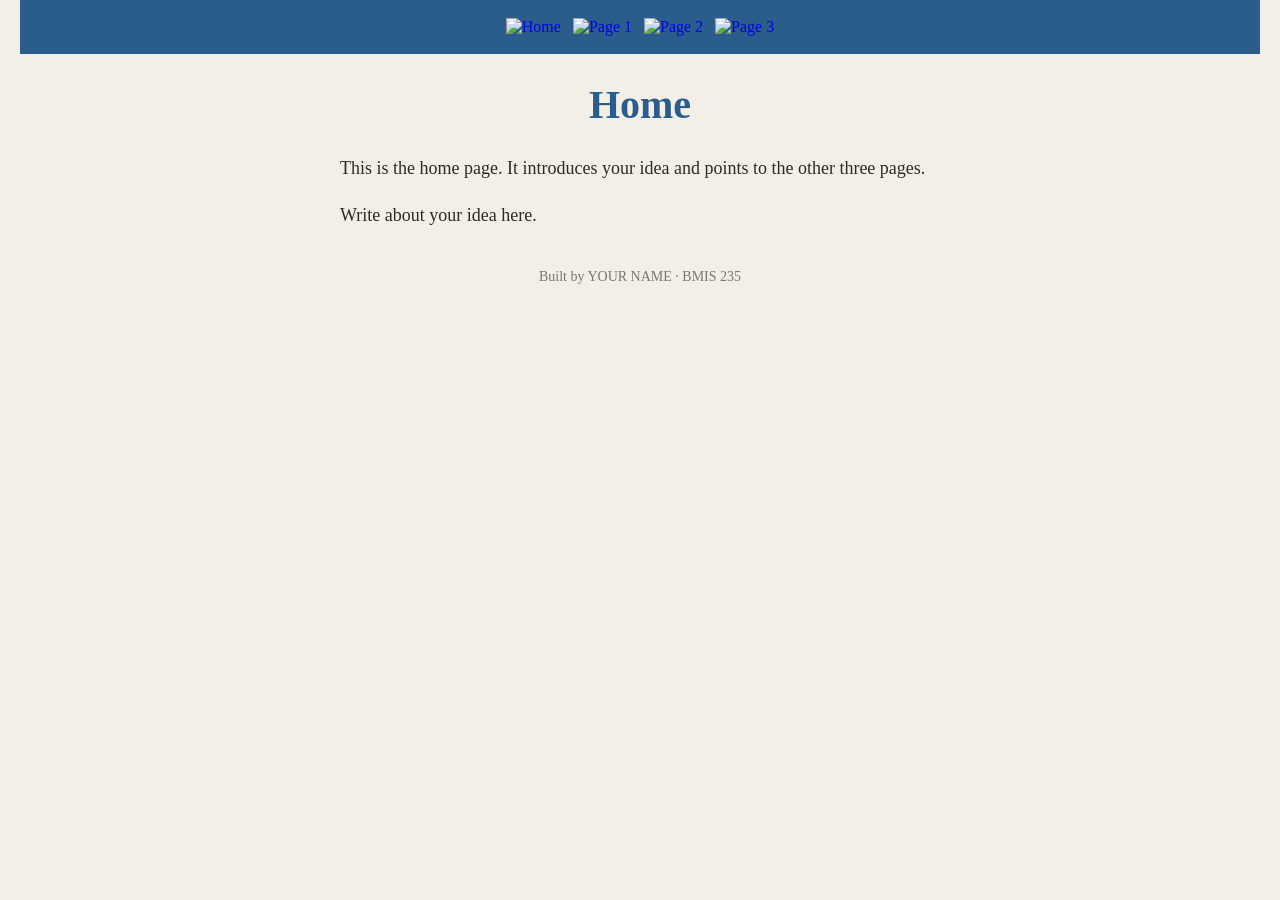
==== index.html @ 8caa11e3 "Initial commit" ====
<!DOCTYPE html>
<!--
  Author: YOUR NAME
  GU username: YOUR-GU-USERNAME
  Course: BMIS 235 - HTML-3
-->
<html lang="en">
<head>
<meta charset="utf-8">
<meta name="author" content="YOUR NAME">
<title>Home</title>

<!-- this one line connects the page to the stylesheet -->
<link rel="stylesheet" href="styles.css">
</head>
<body>

<!-- ===== MENU ============================================================
     The menu is four links. Each link wraps an image instead of words.
     Build it once on this page, check that every link works,
     then copy the whole <nav> block and paste it over the menu on the
     other three pages, so every page has the exact same menu.
     ===================================================================== -->
<nav>
    <a href="index.html"><img src="img/home.png" alt="Home"></a>
    <a href="page1.html"><img src="img/page1.png" alt="Page 1"></a>
    <a href="page2.html"><img src="img/page2.png" alt="Page 2"></a>
    <a href="page3.html"><img src="img/page3.png" alt="Page 3"></a>
</nav>

<h1>Home</h1>
<p>This is the home page. It introduces your idea and points to the other three pages.</p>
<p>Write about your idea here.</p>

<!-- ===== SHOWCASE ======================================================
     This box is empty on purpose. In Part 7 you paste an interactive
     graphic BETWEEN the opening <div> and the closing </div> below.
     ===================================================================== -->
<div class="showcase"></div>

<!-- Footer: fill in your name -->
<footer>Built by YOUR NAME &middot; BMIS 235</footer>

</body>
</html>
---- styles.css ----
/* =====================================================================
   styles.css  ·  YOUR BRAND
   ---------------------------------------------------------------------
   This one file is your brand guide. Every page that links to it gets
   the same font, the same colors and the same spacing.
   Change a color here once, and every page changes.

   Use the same font and colors you picked for your Excel menu images,
   so the menu and the pages look like one brand.
   ===================================================================== */

body {
    font-family: Georgia, "Times New Roman", serif;
    background-color: #f4efe6;
    color: #2b2b2b;
    margin: 0;
    padding: 0 20px 40px 20px;
}

/* the menu at the top of every page */
nav {
    background-color: #2b5d8c;
    padding: 14px;
    text-align: center;
}

/* every image inside the menu is forced to the same height.
   If your images still look different sizes, their WIDTHS are
   different: go back to Excel and make every cell the same size. */
nav img {
    height: 50px;
    margin: 4px;
    vertical-align: middle;
}

/* no underline or border around the image links */
nav a {
    text-decoration: none;
}

h1 {
    color: #2b5d8c;
    text-align: center;
    font-size: 40px;
}

p {
    max-width: 600px;
    margin: 20px auto;
    font-size: 18px;
    line-height: 1.5;
}

footer {
    text-align: center;
    font-size: 14px;
    color: #777777;
    margin-top: 40px;
}
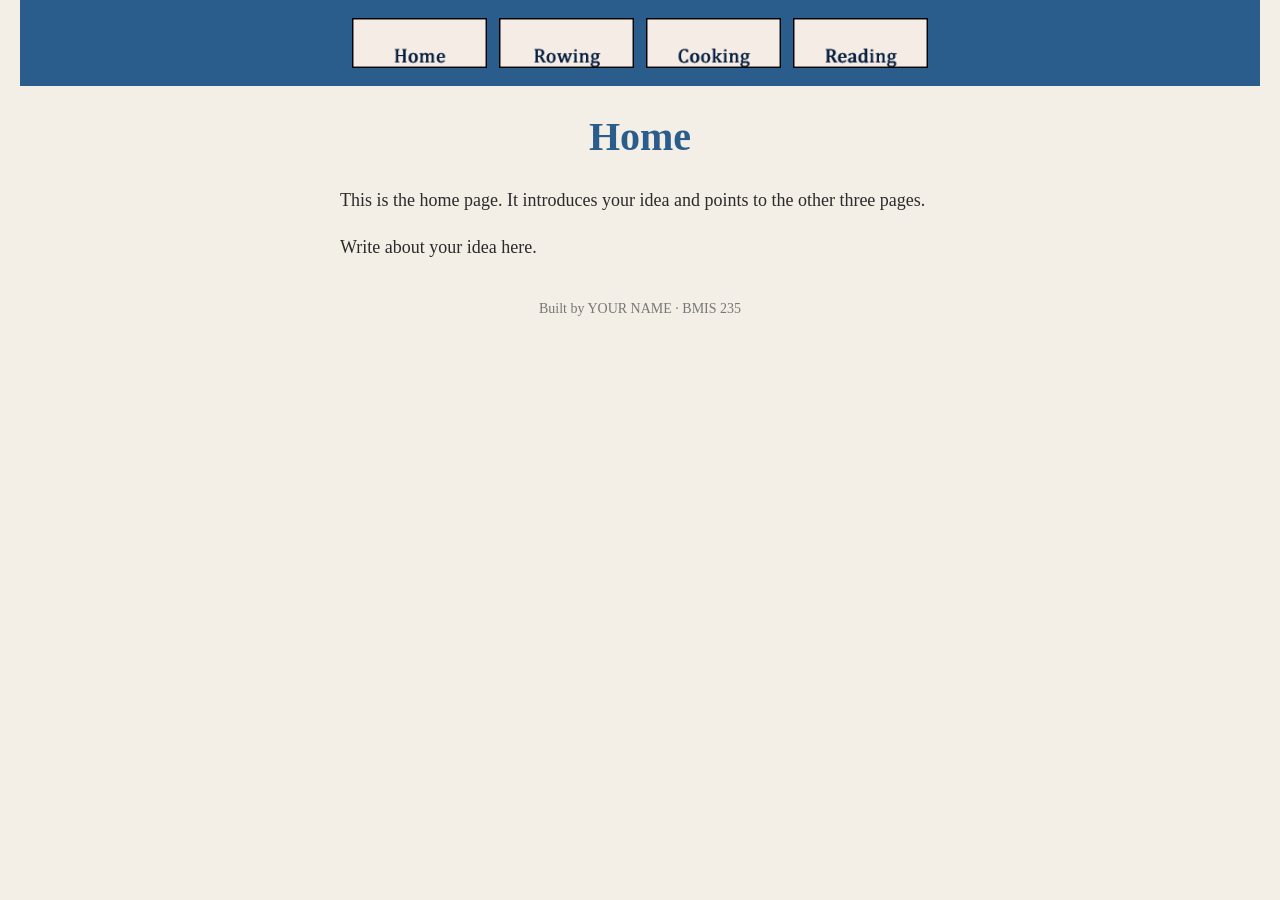
==== commit f67c75a9: "Update navigation links in index.html" ====
--- a/index.html
+++ b/index.html
@@ -23,9 +23,9 @@
      ===================================================================== -->
 <nav>
     <a href="index.html"><img src="img/home.png" alt="Home"></a>
-    <a href="page1.html"><img src="img/page1.png" alt="Page 1"></a>
-    <a href="page2.html"><img src="img/page2.png" alt="Page 2"></a>
-    <a href="page3.html"><img src="img/page3.png" alt="Page 3"></a>
+    <a href="rowing.html"><img src="img/rowing.png" alt="Rowing"></a>
+    <a href="cooking.html"><img src="img/cooking.png" alt="Cooking"></a>
+    <a href="reading.html"><img src="img/reading.png" alt="Reading"></a>
 </nav>
 
 <h1>Home</h1>
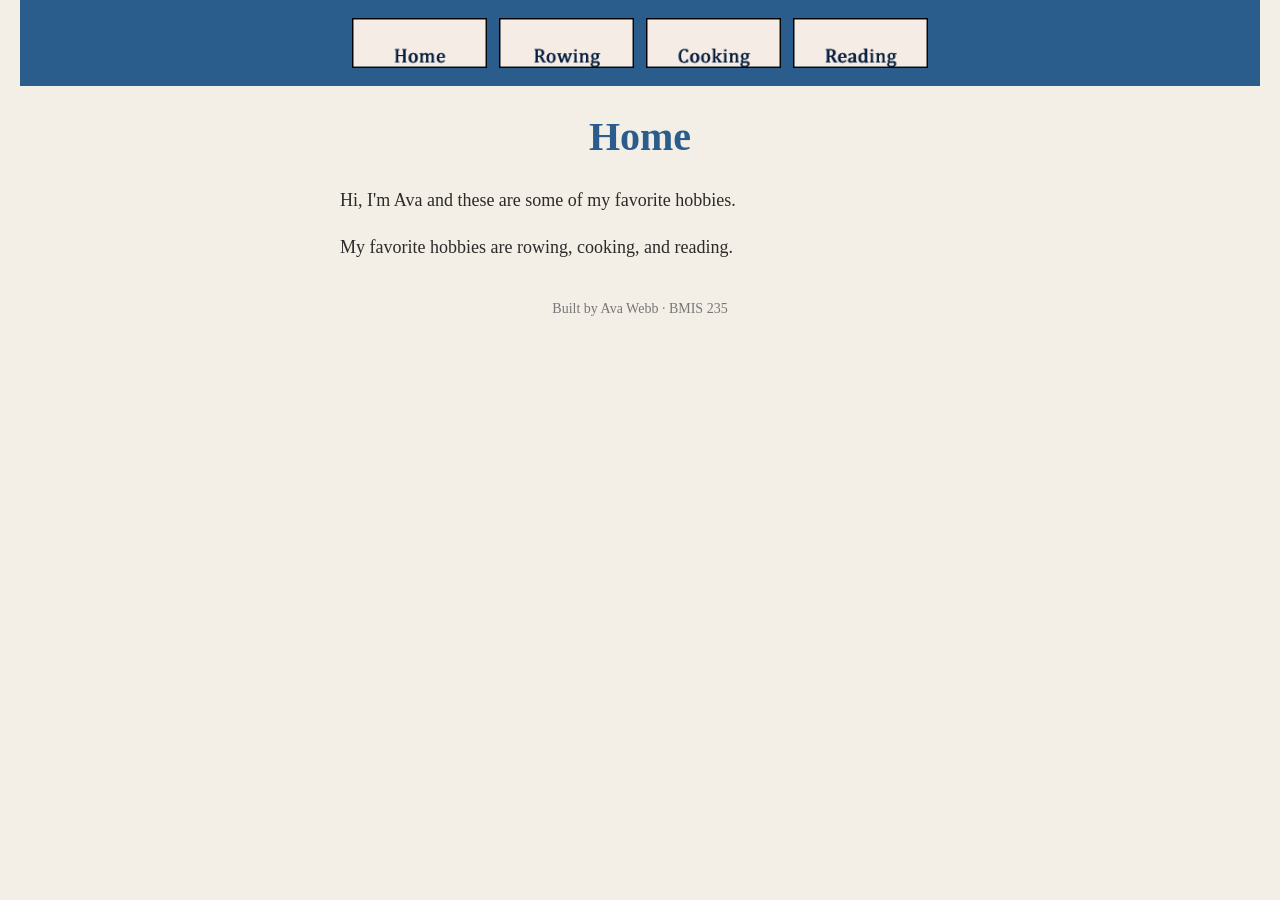
==== commit 34f954ba: "Update author information in index.html" ====
--- a/index.html
+++ b/index.html
@@ -1,13 +1,13 @@
 <!DOCTYPE html>
 <!--
-  Author: YOUR NAME
-  GU username: YOUR-GU-USERNAME
+  Author: Ava Webb
+  GU username: awebb4
   Course: BMIS 235 - HTML-3
 -->
 <html lang="en">
 <head>
 <meta charset="utf-8">
-<meta name="author" content="YOUR NAME">
+<meta name="author" content="Ava Webb">
 <title>Home</title>
 
 <!-- this one line connects the page to the stylesheet -->
@@ -29,8 +29,8 @@
 </nav>
 
 <h1>Home</h1>
-<p>This is the home page. It introduces your idea and points to the other three pages.</p>
-<p>Write about your idea here.</p>
+<p>Hi, I'm Ava and these are some of my favorite hobbies.</p>
+<p>My favorite hobbies are rowing, cooking, and reading.</p>
 
 <!-- ===== SHOWCASE ======================================================
      This box is empty on purpose. In Part 7 you paste an interactive
@@ -39,7 +39,7 @@
 <div class="showcase"></div>
 
 <!-- Footer: fill in your name -->
-<footer>Built by YOUR NAME &middot; BMIS 235</footer>
+<footer>Built by Ava Webb &middot; BMIS 235</footer>
 
 </body>
 </html>
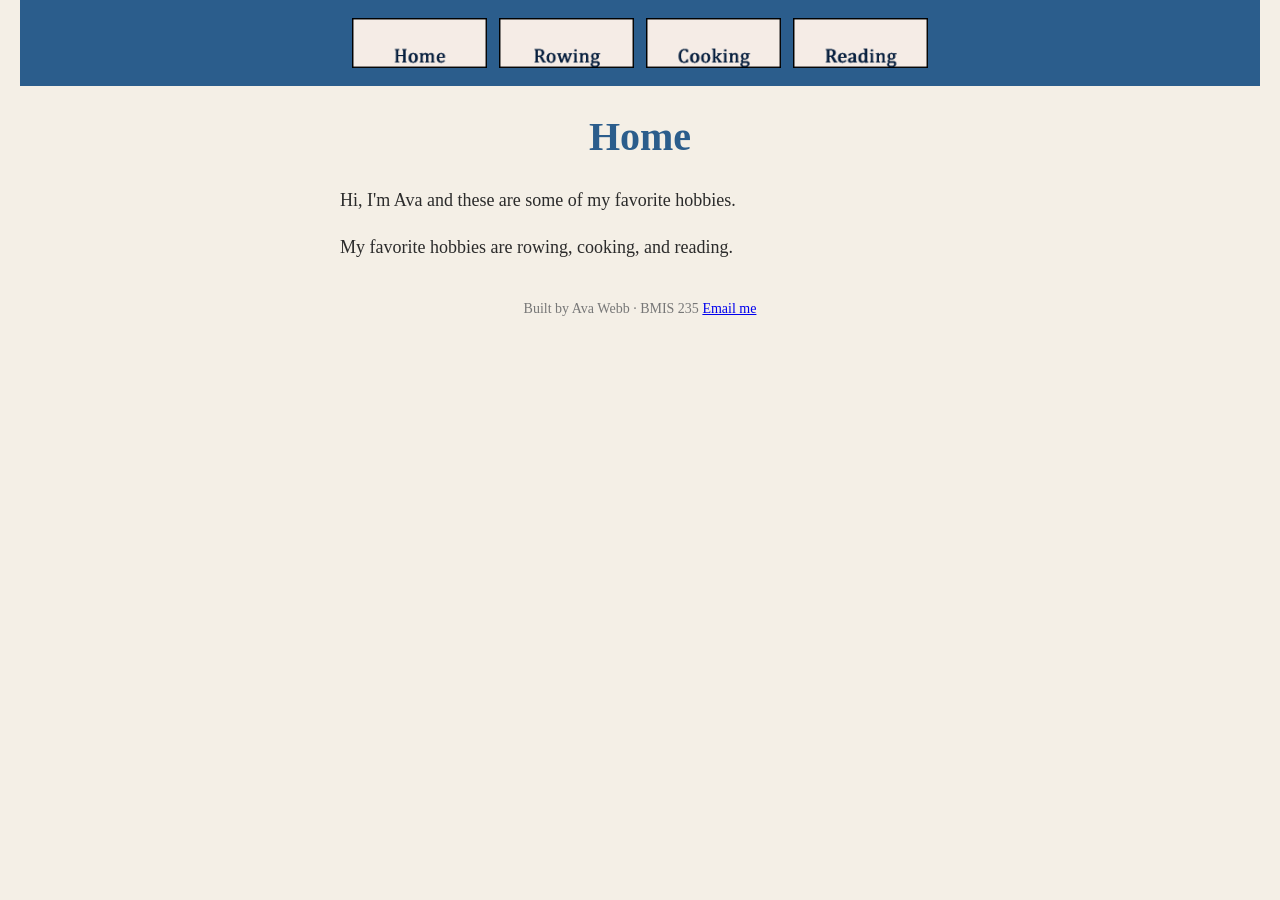
==== commit f909689d: "Add email link to footer in index.html" ====
--- a/index.html
+++ b/index.html
@@ -39,7 +39,7 @@
 <div class="showcase"></div>
 
 <!-- Footer: fill in your name -->
-<footer>Built by Ava Webb &middot; BMIS 235</footer>
+<footer>Built by Ava Webb &middot; BMIS 235 <a href="mailto:awebb4@zagmail.gonzaga.edu">Email me</a></footer>
 
 </body>
 </html>
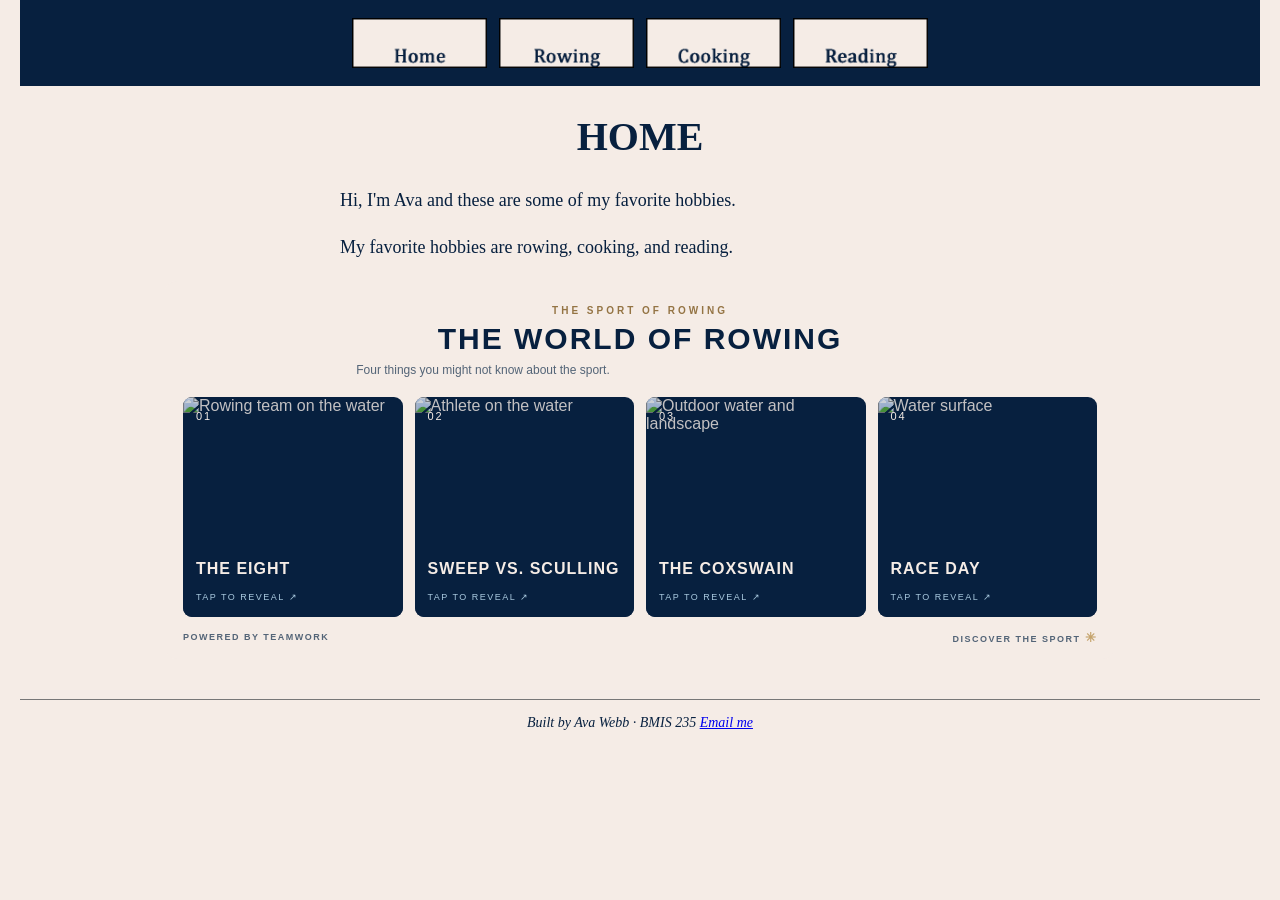
==== commit fdd576c2: "Add interactive fact cards Added an interactive rowing showcase section with cards that reveal facts" ====
--- a/index.html
+++ b/index.html
@@ -36,7 +36,406 @@
      This box is empty on purpose. In Part 7 you paste an interactive
      graphic BETWEEN the opening <div> and the closing </div> below.
      ===================================================================== -->
-<div class="showcase"></div>
+<div class="showcase">
+<!-- HTML: Four interactive rowing fact cards -->
+<div class="showcase-rowing">
+  <section class="showcase-rowing-section">
+    <div class="showcase-rowing-heading">
+      <span class="showcase-rowing-eyebrow">THE SPORT OF ROWING</span>
+      <h2>THE WORLD OF ROWING</h2>
+      <p>Four things you might not know about the sport.</p>
+    </div>
+
+    <div class="showcase-rowing-grid">
+
+      <button class="showcase-rowing-card" type="button"
+        aria-label="Reveal fact about the eight" aria-pressed="false">
+        <span class="showcase-rowing-inner">
+          <span class="showcase-rowing-front">
+            <img src="https://images.unsplash.com/photo-1530053969600-caed2596d242?auto=format&fit=crop&w=700&q=85"
+              alt="Rowing team on the water">
+            <span class="showcase-rowing-number">01</span>
+            <span class="showcase-rowing-card-title">THE EIGHT</span>
+            <span class="showcase-rowing-hint">TAP TO REVEAL ↗</span>
+          </span>
+          <span class="showcase-rowing-back">
+            <span class="showcase-rowing-back-number">01 / THE EIGHT</span>
+            <span class="showcase-rowing-fact">
+              Nine people. One boat.
+            </span>
+            <span class="showcase-rowing-description">
+              An eight-person crew has eight rowers and one coxswain,
+              who steers and directs the boat.
+            </span>
+            <span class="showcase-rowing-flip-hint">↻ FLIP BACK</span>
+          </span>
+        </span>
+      </button>
+
+      <button class="showcase-rowing-card" type="button"
+        aria-label="Reveal fact about sweep and sculling" aria-pressed="false">
+        <span class="showcase-rowing-inner">
+          <span class="showcase-rowing-front">
+            <img src="https://images.unsplash.com/photo-1544551763-46a013bb70d5?auto=format&fit=crop&w=700&q=85"
+              alt="Athlete on the water">
+            <span class="showcase-rowing-number">02</span>
+            <span class="showcase-rowing-card-title">SWEEP VS. SCULLING</span>
+            <span class="showcase-rowing-hint">TAP TO REVEAL ↗</span>
+          </span>
+          <span class="showcase-rowing-back">
+            <span class="showcase-rowing-back-number">02 / THE OARS</span>
+            <span class="showcase-rowing-fact">
+              One oar or two?
+            </span>
+            <span class="showcase-rowing-description">
+              Sweep rowers use one oar each, while scullers use
+              two oars — one in each hand.
+            </span>
+            <span class="showcase-rowing-flip-hint">↻ FLIP BACK</span>
+          </span>
+        </span>
+      </button>
+
+      <button class="showcase-rowing-card" type="button"
+        aria-label="Reveal fact about the coxswain" aria-pressed="false">
+        <span class="showcase-rowing-inner">
+          <span class="showcase-rowing-front">
+            <img src="https://images.unsplash.com/photo-1500530855697-b586d89ba3ee?auto=format&fit=crop&w=700&q=85"
+              alt="Outdoor water and landscape">
+            <span class="showcase-rowing-number">03</span>
+            <span class="showcase-rowing-card-title">THE COXSWAIN</span>
+            <span class="showcase-rowing-hint">TAP TO REVEAL ↗</span>
+          </span>
+          <span class="showcase-rowing-back">
+            <span class="showcase-rowing-back-number">03 / THE COXSWAIN</span>
+            <span class="showcase-rowing-fact">
+              The ninth seat has a big job.
+            </span>
+            <span class="showcase-rowing-description">
+              The coxswain steers, gives commands, calls the race,
+              and helps keep the crew working together.
+            </span>
+            <span class="showcase-rowing-flip-hint">↻ FLIP BACK</span>
+          </span>
+        </span>
+      </button>
+
+      <button class="showcase-rowing-card" type="button"
+        aria-label="Reveal fact about race day" aria-pressed="false">
+        <span class="showcase-rowing-inner">
+          <span class="showcase-rowing-front">
+            <img src="https://images.unsplash.com/photo-1500375592092-40eb2168fd21?auto=format&fit=crop&w=700&q=85"
+              alt="Water surface">
+            <span class="showcase-rowing-number">04</span>
+            <span class="showcase-rowing-card-title">RACE DAY</span>
+            <span class="showcase-rowing-hint">TAP TO REVEAL ↗</span>
+          </span>
+          <span class="showcase-rowing-back">
+            <span class="showcase-rowing-back-number">04 / RACE DAY</span>
+            <span class="showcase-rowing-fact">
+              2,000 meters to the finish.
+            </span>
+            <span class="showcase-rowing-description">
+              Most collegiate rowing regattas use a 2,000-meter
+              race course — that's about 1.24 miles.
+            </span>
+            <span class="showcase-rowing-flip-hint">↻ FLIP BACK</span>
+          </span>
+        </span>
+      </button>
+
+    </div>
+    <div class="showcase-rowing-footer">
+      <span>POWERED BY TEAMWORK</span>
+      <span>DISCOVER THE SPORT <span class="showcase-rowing-star">✳</span></span>
+    </div>
+  </section>
+</div>
+
+<style>
+/* CSS: Style the rowing section and create the flipping cards */
+.showcase .showcase-rowing {
+  --row-navy: #07203f;
+  --row-cream: #f5ece6;
+  --row-blue: #a9c9df;
+  --row-gold: #c5a46d;
+  width: 100%;
+  box-sizing: border-box;
+  color: var(--row-navy);
+  font-family: Arial, Helvetica, sans-serif;
+}
+
+.showcase .showcase-rowing * {
+  box-sizing: border-box;
+}
+
+.showcase .showcase-rowing-section {
+  width: 100%;
+  max-width: 950px;
+  margin: 0 auto;
+  padding: 24px 18px 14px;
+  background: var(--row-cream);
+  border-radius: 12px;
+}
+
+.showcase .showcase-rowing-heading {
+  text-align: center;
+  margin-bottom: 18px;
+}
+
+.showcase .showcase-rowing-eyebrow {
+  display: block;
+  color: #947444;
+  font-size: 10px;
+  font-weight: 700;
+  letter-spacing: 3px;
+  margin-bottom: 6px;
+}
+
+.showcase .showcase-rowing-heading h2 {
+  color: var(--row-navy);
+  font-size: clamp(21px, 4vw, 30px);
+  letter-spacing: 2px;
+  margin: 0 0 5px;
+}
+
+.showcase .showcase-rowing-heading p {
+  color: #536477;
+  font-size: 12px;
+  margin: 0;
+}
+
+.showcase .showcase-rowing-grid {
+  display: grid;
+  grid-template-columns: repeat(4, minmax(0, 1fr));
+  gap: 12px;
+}
+
+.showcase .showcase-rowing-card {
+  display: block;
+  width: 100%;
+  height: 220px;
+  padding: 0;
+  border: 0;
+  background: transparent;
+  border-radius: 9px;
+  cursor: pointer;
+  perspective: 1000px;
+  text-align: left;
+  color: var(--row-cream);
+  font: inherit;
+  -webkit-tap-highlight-color: transparent;
+}
+
+.showcase .showcase-rowing-inner {
+  display: block;
+  width: 100%;
+  height: 100%;
+  position: relative;
+  transform-style: preserve-3d;
+  transition: transform 0.65s ease;
+  border-radius: 9px;
+}
+
+.showcase .showcase-rowing-card.is-flipped .showcase-rowing-inner {
+  transform: rotateY(180deg);
+}
+
+.showcase .showcase-rowing-front,
+.showcase .showcase-rowing-back {
+  position: absolute;
+  inset: 0;
+  width: 100%;
+  height: 100%;
+  overflow: hidden;
+  border-radius: 9px;
+  backface-visibility: hidden;
+  -webkit-backface-visibility: hidden;
+}
+
+.showcase .showcase-rowing-front {
+  background: var(--row-navy);
+}
+
+.showcase .showcase-rowing-front img {
+  width: 100%;
+  height: 100%;
+  object-fit: cover;
+  display: block;
+  opacity: 0.83;
+  transition: transform 0.4s ease;
+}
+
+.showcase .showcase-rowing-card:hover .showcase-rowing-front img {
+  transform: scale(1.05);
+}
+
+.showcase .showcase-rowing-front::after {
+  content: "";
+  position: absolute;
+  inset: 0;
+  background: linear-gradient(
+    to top,
+    rgba(7, 32, 63, 0.95),
+    rgba(7, 32, 63, 0.05) 75%
+  );
+}
+
+.showcase .showcase-rowing-number,
+.showcase .showcase-rowing-card-title,
+.showcase .showcase-rowing-hint {
+  position: absolute;
+  z-index: 1;
+  left: 13px;
+  right: 10px;
+}
+
+.showcase .showcase-rowing-number {
+  top: 13px;
+  color: var(--row-cream);
+  font-size: 11px;
+  letter-spacing: 2px;
+}
+
+.showcase .showcase-rowing-card-title {
+  bottom: 39px;
+  font-size: clamp(12px, 1.5vw, 16px);
+  font-weight: 700;
+  letter-spacing: 1px;
+}
+
+.showcase .showcase-rowing-hint {
+  bottom: 15px;
+  color: var(--row-blue);
+  font-size: 9px;
+  letter-spacing: 1.5px;
+}
+
+.showcase .showcase-rowing-back {
+  transform: rotateY(180deg);
+  background: var(--row-navy);
+  border: 1px solid rgba(169, 201, 223, 0.5);
+  padding: 16px 13px;
+  display: flex;
+  flex-direction: column;
+  justify-content: center;
+}
+
+.showcase .showcase-rowing-back-number {
+  color: var(--row-gold);
+  font-size: 9px;
+  letter-spacing: 1.5px;
+  margin-bottom: 14px;
+  font-weight: 700;
+}
+
+.showcase .showcase-rowing-fact {
+  display: block;
+  color: var(--row-cream);
+  font-size: clamp(14px, 1.7vw, 19px);
+  line-height: 1.25;
+  font-weight: 700;
+  margin-bottom: 10px;
+}
+
+.showcase .showcase-rowing-description {
+  color: var(--row-blue);
+  font-size: 11px;
+  line-height: 1.55;
+}
+
+.showcase .showcase-rowing-flip-hint {
+  color: var(--row-gold);
+  font-size: 9px;
+  letter-spacing: 1.5px;
+  margin-top: 15px;
+}
+
+.showcase .showcase-rowing-footer {
+  display: flex;
+  justify-content: space-between;
+  align-items: center;
+  gap: 10px;
+  margin-top: 13px;
+  color: #536477;
+  font-size: 9px;
+  letter-spacing: 1.5px;
+  font-weight: 700;
+}
+
+.showcase .showcase-rowing-star {
+  color: var(--row-gold);
+  font-size: 13px;
+}
+
+.showcase .showcase-rowing-card:focus-visible {
+  outline: 3px solid var(--row-gold);
+  outline-offset: 4px;
+}
+
+/* Responsive layout for phones and smaller screens */
+@media (max-width: 650px) {
+  .showcase .showcase-rowing-section {
+    padding: 20px 12px 12px;
+  }
+
+  .showcase .showcase-rowing-grid {
+    grid-template-columns: repeat(2, minmax(0, 1fr));
+    gap: 10px;
+  }
+
+  .showcase .showcase-rowing-card {
+    height: 185px;
+  }
+
+  .showcase .showcase-rowing-back {
+    padding: 12px 10px;
+  }
+
+  .showcase .showcase-rowing-fact {
+    font-size: 15px;
+  }
+
+  .showcase .showcase-rowing-description {
+    font-size: 10px;
+  }
+}
+
+@media (max-width: 360px) {
+  .showcase .showcase-rowing-card {
+    height: 170px;
+  }
+
+  .showcase .showcase-rowing-footer {
+    font-size: 8px;
+  }
+}
+
+/* Reduced motion accessibility */
+@media (prefers-reduced-motion: reduce) {
+  .showcase .showcase-rowing-inner,
+  .showcase .showcase-rowing-front img {
+    transition: none;
+  }
+}
+</style>
+
+<script>
+/* JavaScript: Flip cards when clicked or tapped */
+(function () {
+  const cards = document.querySelectorAll(
+    '.showcase .showcase-rowing-card'
+  );
+
+  cards.forEach(function (card) {
+    card.addEventListener('click', function () {
+      const flipped = card.classList.toggle('is-flipped');
+      card.setAttribute('aria-pressed', String(flipped));
+    });
+  });
+})();
+</script>
+</div>
 
 <!-- Footer: fill in your name -->
 <footer>Built by Ava Webb &middot; BMIS 235 <a href="mailto:awebb4@zagmail.gonzaga.edu">Email me</a></footer>
--- a/styles.css
+++ b/styles.css
@@ -10,16 +10,16 @@
    ===================================================================== */
 
 body {
-    font-family: Georgia, "Times New Roman", serif;
-    background-color: #f4efe6;
-    color: #2b2b2b;
+    font-family: Cambria, "Times New Roman", serif;
+    background-color: #f5ece6;
+    color: #07203f;
     margin: 0;
     padding: 0 20px 40px 20px;
 }
 
 /* the menu at the top of every page */
 nav {
-    background-color: #2b5d8c;
+    background-color: #07203f;
     padding: 14px;
     text-align: center;
 }
@@ -32,16 +32,29 @@
     margin: 4px;
     vertical-align: middle;
 }
+nav img {
+    transition: transform 0.2s ease;
+}
+
+nav a:hover img {
+    transform: scale(1.08);
+}
 
 /* no underline or border around the image links */
 nav a {
-    text-decoration: none;
+    text-decoration: underline;
+    text-decoration-color: #2b5d8c;
+    text-decoration-thickness: 3px;
 }
 
 h1 {
-    color: #2b5d8c;
+    color: #07203f;
     text-align: center;
     font-size: 40px;
+   
+}
+h1 {
+    text-transform: uppercase;
 }
 
 p {
@@ -54,6 +67,9 @@
 footer {
     text-align: center;
     font-size: 14px;
-    color: #777777;
+    color: #07203f;
     margin-top: 40px;
+   border-top: 1px solid #777777;
+   padding-top: 15px;
+   font-style: italic;
 }
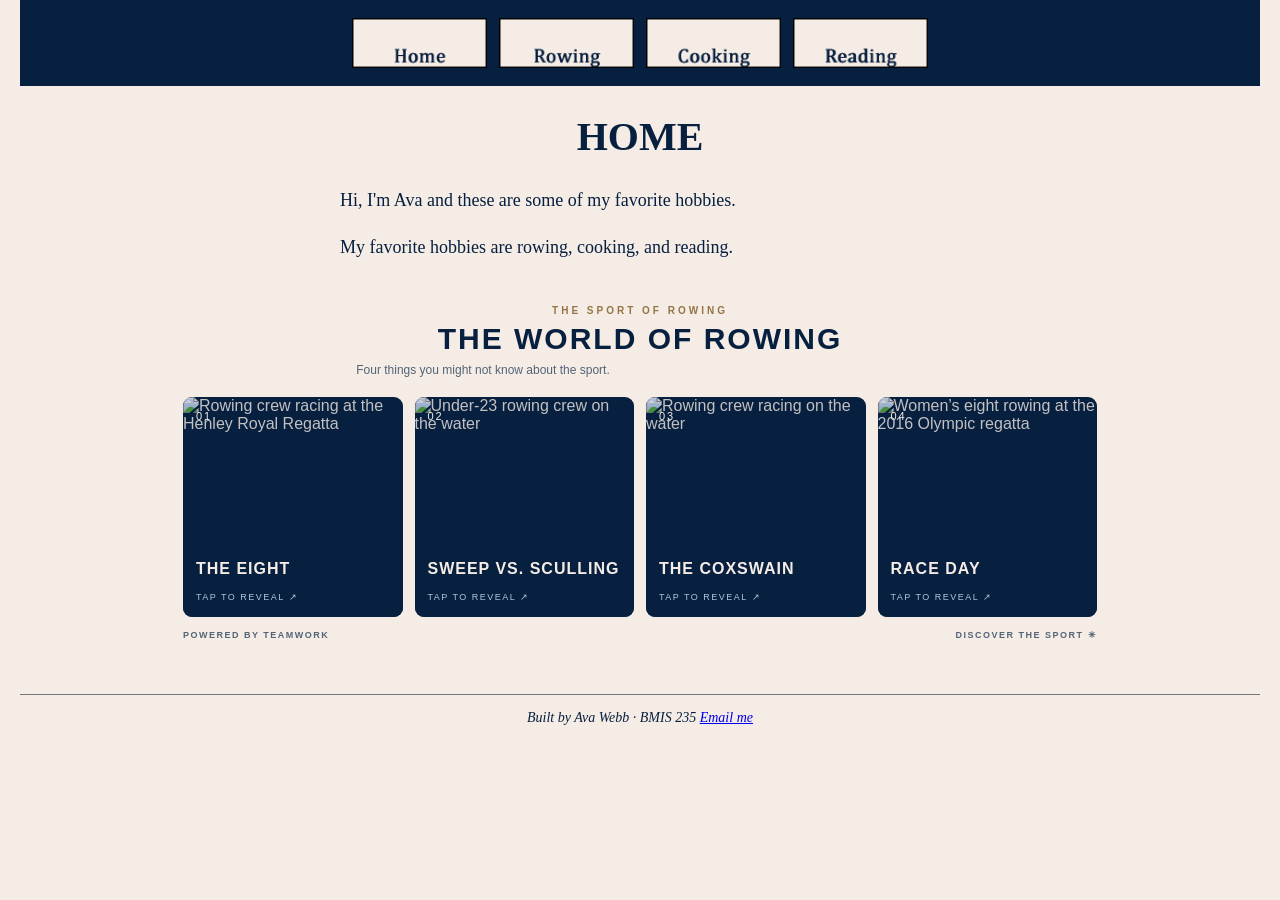
==== commit 5c33c0dd: "Replace rowing card placeholders with credited rowing photos" ====
--- a/index.html
+++ b/index.html
@@ -52,8 +52,8 @@
         aria-label="Reveal fact about the eight" aria-pressed="false">
         <span class="showcase-rowing-inner">
           <span class="showcase-rowing-front">
-            <img src="https://images.unsplash.com/photo-1530053969600-caed2596d242?auto=format&fit=crop&w=700&q=85"
-              alt="Rowing team on the water">
+            <img src="https://commons.wikimedia.org/wiki/Special:FilePath/Green_Lake_Crew_Junior_Men%27s_8_%40_2007_Henley_Royal_Regatta.jpg"
+              alt="Rowing crew racing at the Henley Royal Regatta">
             <span class="showcase-rowing-number">01</span>
             <span class="showcase-rowing-card-title">THE EIGHT</span>
             <span class="showcase-rowing-hint">TAP TO REVEAL ↗</span>
@@ -76,8 +76,8 @@
         aria-label="Reveal fact about sweep and sculling" aria-pressed="false">
         <span class="showcase-rowing-inner">
           <span class="showcase-rowing-front">
-            <img src="https://images.unsplash.com/photo-1544551763-46a013bb70d5?auto=format&fit=crop&w=700&q=85"
-              alt="Athlete on the water">
+            <img src="https://commons.wikimedia.org/wiki/Special:FilePath/Frauenachter_U23_(1).jpg"
+              alt="Under-23 rowing crew on the water">
             <span class="showcase-rowing-number">02</span>
             <span class="showcase-rowing-card-title">SWEEP VS. SCULLING</span>
             <span class="showcase-rowing-hint">TAP TO REVEAL ↗</span>
@@ -100,8 +100,8 @@
         aria-label="Reveal fact about the coxswain" aria-pressed="false">
         <span class="showcase-rowing-inner">
           <span class="showcase-rowing-front">
-            <img src="https://images.unsplash.com/photo-1500530855697-b586d89ba3ee?auto=format&fit=crop&w=700&q=85"
-              alt="Outdoor water and landscape">
+            <img src="https://commons.wikimedia.org/wiki/Special:FilePath/Washington_College_Men%27s_Rowing_(cropped1).jpg"
+              alt="Rowing crew racing on the water">
             <span class="showcase-rowing-number">03</span>
             <span class="showcase-rowing-card-title">THE COXSWAIN</span>
             <span class="showcase-rowing-hint">TAP TO REVEAL ↗</span>
@@ -124,8 +124,8 @@
         aria-label="Reveal fact about race day" aria-pressed="false">
         <span class="showcase-rowing-inner">
           <span class="showcase-rowing-front">
-            <img src="https://images.unsplash.com/photo-1500375592092-40eb2168fd21?auto=format&fit=crop&w=700&q=85"
-              alt="Water surface">
+            <img src="https://commons.wikimedia.org/wiki/Special:FilePath/Rio_2016_Summer_Olympics_(28889865110).jpg"
+              alt="Women’s eight rowing at the 2016 Olympic regatta">
             <span class="showcase-rowing-number">04</span>
             <span class="showcase-rowing-card-title">RACE DAY</span>
             <span class="showcase-rowing-hint">TAP TO REVEAL ↗</span>
@@ -363,7 +363,7 @@
   font-weight: 700;
 }
 
-.showcase .showcase-rowing-star {
+.showcase .showcase-rowing-credits {\n  margin-top: 10px;\n  color: #536477;\n  font-size: 9px;\n  line-height: 1.5;\n  text-align: center;\n}\n\n.showcase .showcase-rowing-credits a {\n  color: #536477;\n  text-decoration: underline;\n}\n\n.showcase .showcase-rowing-star {
   color: var(--row-gold);
   font-size: 13px;
 }
